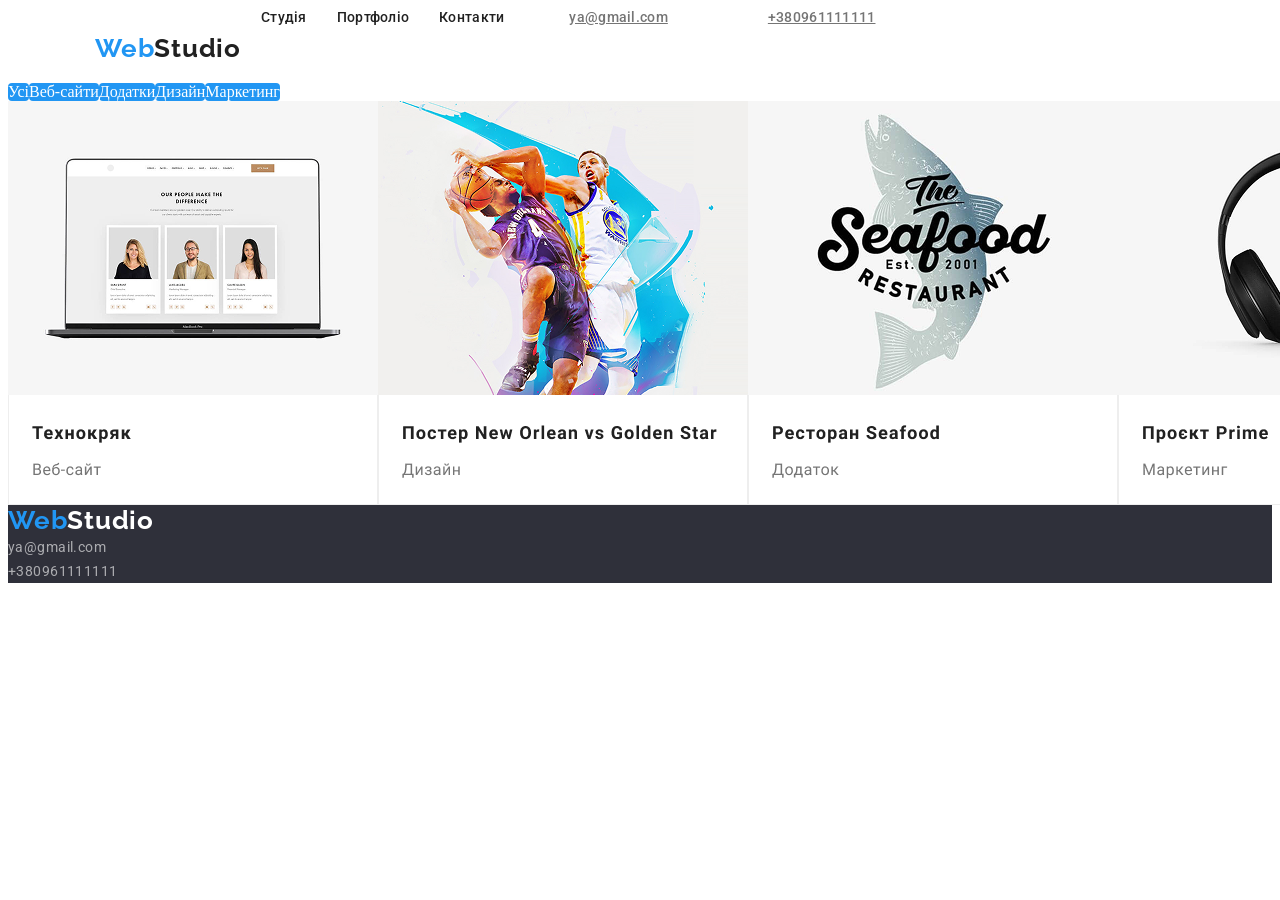
==== portfolio/portfolio.html @ 127a5821 "трохи підправив" ====
<!DOCTYPE html>
<html lang="en">
<head>
    <meta charset="UTF-8">
    <meta name="viewport" content="width=device-width, initial-scale=1.0">
    <title>Portfolio</title>
        <link rel="preconnect" href="https://fonts.googleapis.com">
<link rel="preconnect" href="https://fonts.gstatic.com" crossorigin>
<link href="https://fonts.googleapis.com/css2?family=Raleway:ital,wght@0,100..900;1,100..900&family=Roboto:ital,wght@0,100..900;1,100..900&display=swap" rel="stylesheet">
    <link rel="stylesheet" href="../css/reset.css">
<link rel="stylesheet" href="../css/style.css">
</head>
<body>
    <header class="header">
            <a href="./index.html" class="header-logo"><span class="web">Web</span><span class="studio">Studio</span></a>
    <nav class="navigate">
        <ul class="header_list">
            <li class="header_li"><a href="https://www.youtube.com/watch?v=dQw4w9WgXcQ" class="header_item" target="_blank">Студія</a></li>
            <li class="header_li"><a href="https://www.youtube.com/watch?v=dQw4w9WgXcQ" target="_blank" class="header_item">Портфоліо</a></li>
            <li class="header_li"><a href="https://www.youtube.com/watch?v=dQw4w9WgXcQ" target="_blank" class=" header_item">Контакти</a></li>
        </ul>
        <ul class="contact">
            <li><a href="mailto:ya@gmail.com" class="contact_list">ya@gmail.com</a></li>
            <li><a href="tel:0961111111" class="contact_list">+380961111111</a></li>
        </ul>

    </nav>

    </header>
    <main class="main">
        <section class="port_hero">
            <ul class="main_ul">
                <li class="port_item"><a href="#" class="item_link">Усі</a></li>
                <li class="port_item"><a href="#" class="item_link">Веб-сайти</a></li>
                <li class="port_item"><a href="#" class="item_link">Додатки</a></li>
                <li class="port_item"><a href="#" class="item_link">Дизайн</a></li>
                <li class="port_item"><a href="#" class="item_link">Маркетинг</a></li>
            </ul>
            <ul class="port_ul">
                <li><img src="../css/img/port1.png" alt="laptop"></li>
                <li><img src="../css/img/port2.png" alt="basketball players"></li>
                <li><img src="../css/img/port3.png" alt="logo fish"></li>
                <li><img src="../css/img/port4.png" alt="haedphones"></li>
                <li><img src="../css/img/port5.png" alt="pojectbox"></li>
                <li><img src="../css/img/port6.png" alt="screen"></li>
                <li><img src="../css/img/port7.png" alt="book"></li>
                <li><img src="../css/img/port8.png" alt="projectLAB"></li>
                <li><img src="../css/img/port9.png" alt="laptop"></li>
            </ul>


        </section>
        

    </main>
    <footer class="footer">
        <a href="./index.html" class="footer_logo"><span class="web">Web</span><span class="studi">Studio</span> </a>
        <ul class="footer-contact">
            <li><a href="mailto:ya@gmail.com" class="contact-list">ya@gmail.com</a></li>
            <li><a href="tel:0961111111" class="contact-list">+380961111111</a></li>
        </ul>
    </footer>
</body>
</html>
---- css/style.css ----
:root
{
   --main-text-color: #212121 ;
   --hover-color: #2196F3;
}
.header-logo{
color: var(--main-text-color);
font-family: Raleway;
font-size: 26px;
font-style: normal;
font-weight: 700;
line-height: normal;
letter-spacing: 0.78px;
width: 64.0px;
height: 25.0px;
padding: 1px 6px;
margin: 24px 81px;
}
.web {
  color: #2196f3;
}

.studio {
  color: #212121;
}
.header{
  display: flex;
  border:1cm;
  border-color: #757575;

}
.navigate{
    display: flex;

}
.header_list{
  display: flex;
    justify-content: space-between;
}
.contact{
  display: flex;
}


.header_item{
  color:var(--main-text-color);
font-family: Roboto;
font-size: 14px;
font-style: normal;
font-weight: 500;
line-height: normal;
letter-spacing: 0.28px;
text-decoration: none;
width: 19.0px;
padding: 26px 15px ;


}
.contact_list{
  color: #757575;
font-family: Roboto;
font-size: 14px;
font-style: normal;
font-weight: 500;
line-height: normal;
letter-spacing: 0.28px;
width: 122.0px;
height: 16.0px;
padding:32px 50px 31px ;
}
.hero
{

  background-color: #2F303A ;  
  text-align: center;
  width: 1600.0px;
height: 600.0px;

}
.hero_text
{
color: #FFF;
text-align: center;
font-family: Roboto;
font-size: 44px;
font-style: normal;
font-weight: 900;
line-height: 60px;
letter-spacing: 2.64px;
margin: 0px 452px 0px;
padding-top :200px;

text-transform: uppercase;
}

.hero_button
{
  border-radius: 4px;
background: #2196F3;
box-shadow: 0 4px 4px 0 rgba(0, 0, 0, 0.15);
 background-color: #2196F3 ;
}
.button-text{
  color: #FFF;
text-align: center;
font-family: Roboto;
font-size: 16px;
font-style: normal;
font-weight: 700;
line-height: 30px;
letter-spacing: 0.96px;
}
.gen_text{
  color: var(--main-text-color);
  text-align: center;
font-family: Roboto;
font-size: 36px;
font-style: normal;
font-weight: 700;
line-height: normal;
letter-spacing: 1.08px;

}
.us-img{
  width: 370.0px;
height: 294.0px;

}
.team{
  background: #F5F4FA;
}



.footer{
  background: #2F303A;
}

.contact-list{
  color: var(--main-text-color);
}
.nav_li{
  color: var(--main-text-color);
}
.gen_minitext{
  color: var(--main-text-color);
font-family: Roboto;
font-size: 14px;
font-style: normal;
font-weight: 700;
line-height: normal;
letter-spacing: 0.42px;
text-transform: uppercase;
}
.secondary_minitext{
color: #757575;
font-family: Roboto;
font-size: 14px;
font-style: normal;
font-weight: 400;
line-height: 24px;
letter-spacing: 0.42px;
}
.sec-gen-text{
  color: var(--main-text-color);
text-align: center;
font-family: Roboto;
font-size: 36px;
font-style: normal;
font-weight: 700;
line-height: normal;
letter-spacing: 1.08px;
}
.team-foto{
width: 270.0px;
height: 368.0px;
}
.footer_logo{
  color: #FFF;
font-family: Raleway;
font-size: 26px;
font-style: normal;
font-weight: 700;
line-height: normal;
letter-spacing: 0.78px;
width: 145.0px;
height: 31.0px;
text-decoration: none;
}
.studi{
  color: #FFF;
}
.contact-list{
color: rgba(255, 255, 255, 0.60);
font-family: Roboto;
font-size: 14px;
font-style: normal;
font-weight: 400;
line-height: 24px;
letter-spacing: 0.42px;
width: 136.0px;
height: 21.0px;

}
.main_ul{
  display: flex;

}
.port_item{
border-radius: 4px;
background: #2196F3;
}

.port_ul{
display: flex;
word-wrap: 3;
}
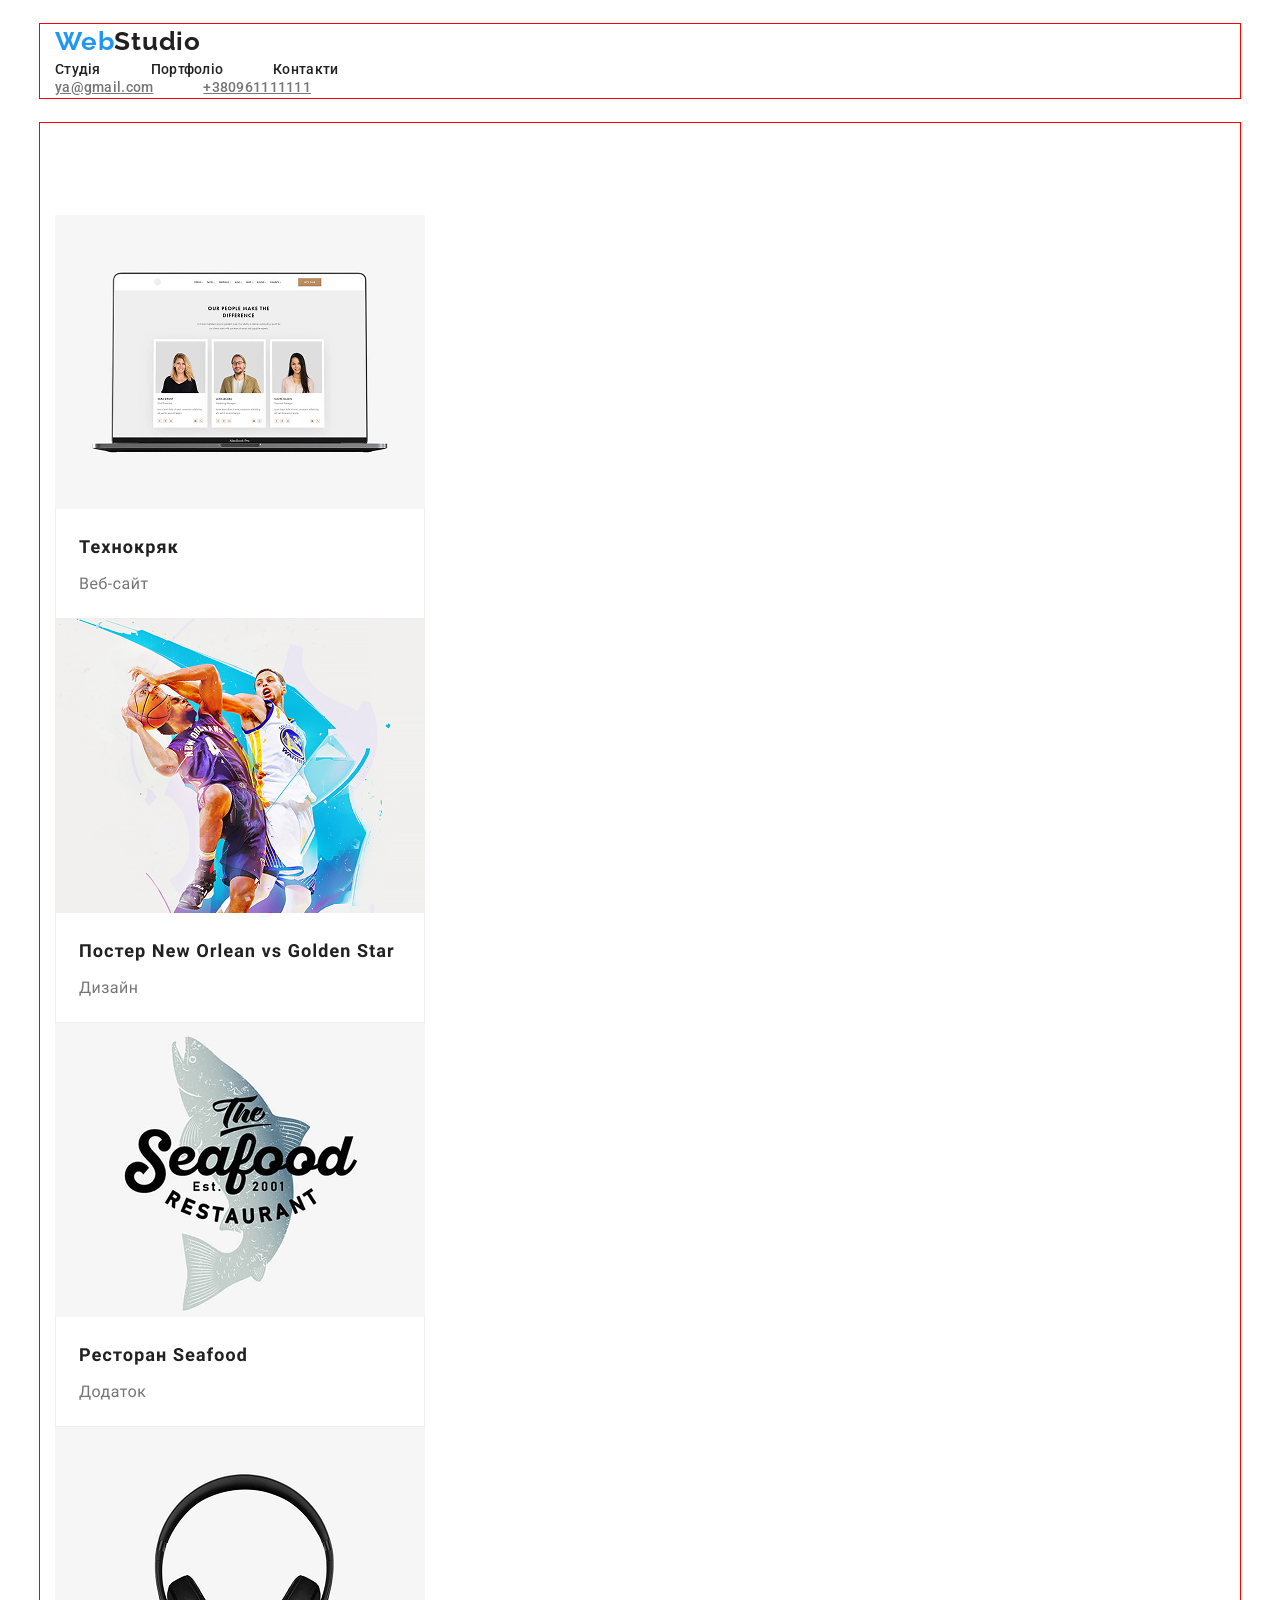
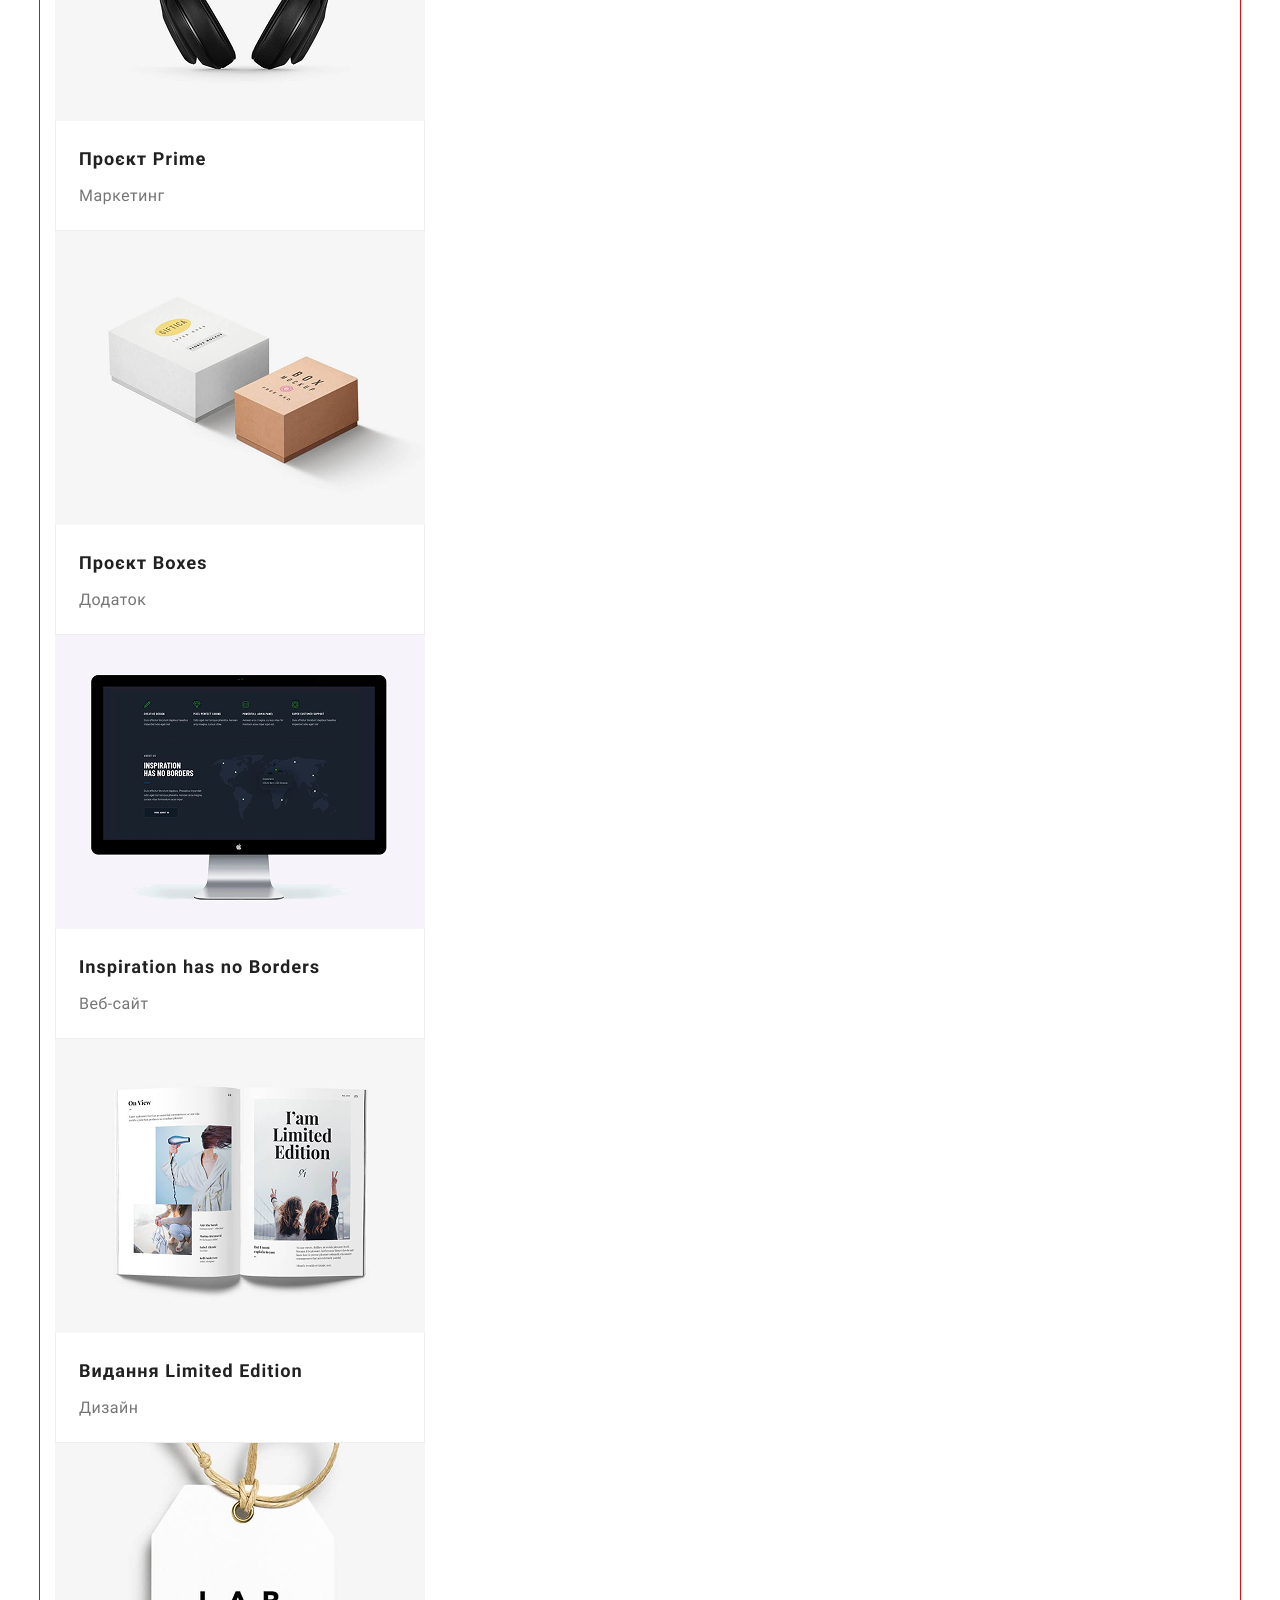
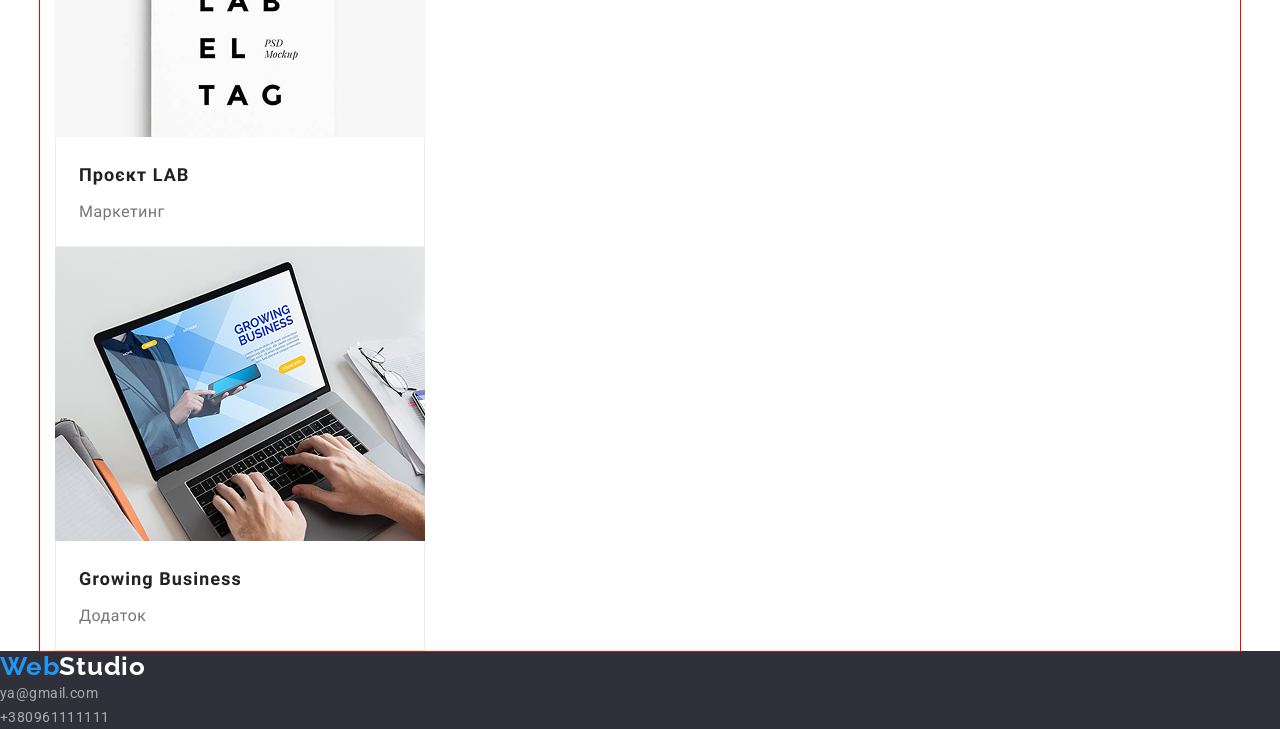
==== commit 0dacaed2: "доробив головний сайт та додав нормалайз" ====
--- a/portfolio/portfolio.html
+++ b/portfolio/portfolio.html
@@ -8,10 +8,12 @@
 <link rel="preconnect" href="https://fonts.gstatic.com" crossorigin>
 <link href="https://fonts.googleapis.com/css2?family=Raleway:ital,wght@0,100..900;1,100..900&family=Roboto:ital,wght@0,100..900;1,100..900&display=swap" rel="stylesheet">
     <link rel="stylesheet" href="../css/reset.css">
+    <link rel="stylesheet" href="../css/normalize.css">
 <link rel="stylesheet" href="../css/style.css">
 </head>
 <body>
-    <header class="header">
+    <header class="header"> 
+    <div class="conteiner">
             <a href="./index.html" class="header-logo"><span class="web">Web</span><span class="studio">Studio</span></a>
     <nav class="navigate">
         <ul class="header_list">
@@ -25,10 +27,13 @@
         </ul>
 
     </nav>
+    </div>
 
     </header>
+   
     <main class="main">
         <section class="port_hero">
+            <div class="conteiner">
             <ul class="main_ul">
                 <li class="port_item"><a href="#" class="item_link">Усі</a></li>
                 <li class="port_item"><a href="#" class="item_link">Веб-сайти</a></li>
@@ -47,7 +52,7 @@
                 <li><img src="../css/img/port8.png" alt="projectLAB"></li>
                 <li><img src="../css/img/port9.png" alt="laptop"></li>
             </ul>
-
+            </div>
 
         </section>
         
--- a/css/style.css
+++ b/css/style.css
@@ -2,138 +2,207 @@
 {
    --main-text-color: #212121 ;
    --hover-color: #2196F3;
+   --addtext-color:#757575;
+   --logo-color:#000;
+   --main-color:#fff;
+   --footer-contact:rgba(255,255,255,0.6);
+   --background-color:#2f303a;
+   --team-background-color:#f5f4fa;
+   --portfolio-line:#ececec;
+
+}
+.conteiner{
+  width: 1200px;
+  padding: 0 15px;
+  margin: 0 auto;
+outline: 1px solid red; 
+}
+.header{
+  padding-top: 24px;
+  padding-bottom: 25px;
+}
+.header-con{
+display: flex;
+align-items: center;
 }
 .header-logo{
 color: var(--main-text-color);
 font-family: Raleway;
 font-size: 26px;
-font-style: normal;
-font-weight: 700;
-line-height: normal;
+font-weight: 700;
+line-height: 1.38;
 letter-spacing: 0.78px;
-width: 64.0px;
-height: 25.0px;
-padding: 1px 6px;
-margin: 24px 81px;
+margin-right: 93px;
+
 }
 .web {
-  color: #2196f3;
+  color: var(--hover-color);
 }
 
 .studio {
-  color: #212121;
-}
-.header{
-  display: flex;
-  border:1cm;
-  border-color: #757575;
-
-}
-.navigate{
-    display: flex;
-
+  color: var(--main-text-color);
 }
 .header_list{
   display: flex;
-    justify-content: space-between;
+  gap: 50px
+  ;
 }
 .contact{
-  display: flex;
-}
-
-
+  margin-left: auto;
+}
 .header_item{
   color:var(--main-text-color);
 font-family: Roboto;
 font-size: 14px;
-font-style: normal;
 font-weight: 500;
-line-height: normal;
+line-height: 1.14;
 letter-spacing: 0.28px;
 text-decoration: none;
-width: 19.0px;
-padding: 26px 15px ;
-
-
-}
+ ;
+}
+.header_item:hover{
+  color:var(--hover-color)
+}
+.contact{
+  display: flex;
+  gap: 50px;
+}
+
 .contact_list{
-  color: #757575;
-font-family: Roboto;
-font-size: 14px;
-font-style: normal;
+  color: var(--addtext-color);
+font-family: Roboto;
+font-size: 14px;
 font-weight: 500;
-line-height: normal;
+line-height: 1.38;
 letter-spacing: 0.28px;
-width: 122.0px;
-height: 16.0px;
-padding:32px 50px 31px ;
+}
+.contact_list:hover{
+color:var(--hover-color)
 }
 .hero
 {
-
-  background-color: #2F303A ;  
+  background-color: var(--background-color) ;  
+  padding-bottom: 200px  ;
+  padding-top: 200px; 
   text-align: center;
-  width: 1600.0px;
-height: 600.0px;
-
 }
 .hero_text
 {
-color: #FFF;
+color: var(--main-color);
+font-family: Roboto;
+font-size: 44px; 
+font-weight: 900;
+line-height: 1.36;
+letter-spacing: 2.64px;
+width: 696px;
+text-transform: uppercase;
+margin-bottom: 30px;
+margin-left: auto;
+margin-right: auto;
+}
+
+.hero_button
+{
+  font-weight: 900;
+  color: var(--main-color);
+  border-radius: 4px;
+background: var(--hover-color);
+box-shadow: 0 4px 4px 0 rgba(0, 0, 0, 0.15);
+ background-color: var(--hover-color);
+ padding: 10px 32px;
+ 
+}
+.button-text{
+  color: var(--main-color);
 text-align: center;
 font-family: Roboto;
-font-size: 44px;
-font-style: normal;
+font-size: 16px;
+font-style: 1.87;
 font-weight: 900;
-line-height: 60px;
-letter-spacing: 2.64px;
-margin: 0px 452px 0px;
-padding-top :200px;
-
-text-transform: uppercase;
-}
-
-.hero_button
-{
-  border-radius: 4px;
-background: #2196F3;
-box-shadow: 0 4px 4px 0 rgba(0, 0, 0, 0.15);
- background-color: #2196F3 ;
-}
-.button-text{
-  color: #FFF;
-text-align: center;
-font-family: Roboto;
-font-size: 16px;
-font-style: normal;
-font-weight: 700;
 line-height: 30px;
 letter-spacing: 0.96px;
 }
+.us .conteiner{
+  padding-bottom: 94px;
+  padding-top: 94px;
+}
+.us_minitext{
+  display: flex;
+  gap: 30px;
+
+}
+.gen_minitext{
+  color: var(--main-text-color);
+font-family: Roboto;
+font-size: 14px;
+font-weight: 700;
+line-height: 1.14;
+letter-spacing: 0.42px;
+text-transform: uppercase;
+margin-bottom: 10px;
+}
+.about .conteiner{
+  padding-top: 94px;
+  padding-bottom: 94px;
+  text-align: center;
+  font-weight: 700;
+  
+}
 .gen_text{
+  
   color: var(--main-text-color);
   text-align: center;
 font-family: Roboto;
 font-size: 36px;
-font-style: normal;
 font-weight: 700;
 line-height: normal;
 letter-spacing: 1.08px;
 
+} 
+.us-list{
+  display: flex;
+    flex-wrap: wrap ;
+    gap: 30px;
 }
 .us-img{
+  margin-top: 50px;
   width: 370.0px;
 height: 294.0px;
-
+}
+
+.team .conteiner{
+  padding-top: 94px;
+  padding-bottom: 94px;
+}
+.sec-gen-text{
+  color: var(--main-text-color);
+text-align: center;
+font-family: Roboto;
+font-size: 36px;
+font-weight: 700;
+line-height: normal;
+letter-spacing: 1.08px;
 }
 .team{
-  background: #F5F4FA;
-}
-
-
-
+  background: var(--team-background-color);
+}
+.team-ul{
+  display: flex;
+  gap: 30px;
+}
+.team-foto{
+  margin-top: 50px;
+width: 270.0px;
+height: 368.0px;
+}
+
+.footer .conteiner{
+  padding-top: 60px;
+  padding-bottom: 60px;
+
+}
 .footer{
-  background: #2F303A;
+  background: var(--background-color);
 }
 
 .contact-list{
@@ -142,18 +211,9 @@
 .nav_li{
   color: var(--main-text-color);
 }
-.gen_minitext{
-  color: var(--main-text-color);
-font-family: Roboto;
-font-size: 14px;
-font-style: normal;
-font-weight: 700;
-line-height: normal;
-letter-spacing: 0.42px;
-text-transform: uppercase;
-}
+
 .secondary_minitext{
-color: #757575;
+color: var(--addtext-color);
 font-family: Roboto;
 font-size: 14px;
 font-style: normal;
@@ -161,57 +221,32 @@
 line-height: 24px;
 letter-spacing: 0.42px;
 }
-.sec-gen-text{
-  color: var(--main-text-color);
-text-align: center;
-font-family: Roboto;
-font-size: 36px;
-font-style: normal;
-font-weight: 700;
-line-height: normal;
-letter-spacing: 1.08px;
-}
-.team-foto{
-width: 270.0px;
-height: 368.0px;
-}
+
+
 .footer_logo{
-  color: #FFF;
+  color: var(--main-color);
 font-family: Raleway;
 font-size: 26px;
-font-style: normal;
 font-weight: 700;
 line-height: normal;
 letter-spacing: 0.78px;
-width: 145.0px;
-height: 31.0px;
 text-decoration: none;
+margin-top: 60px;
+margin-bottom: 20 ;
 }
 .studi{
-  color: #FFF;
+  color: var(--main-color);
 }
 .contact-list{
-color: rgba(255, 255, 255, 0.60);
-font-family: Roboto;
-font-size: 14px;
-font-style: normal;
+color: var(--footer-contact);
+font-family: Roboto;
+font-size: 14px;
 font-weight: 400;
 line-height: 24px;
 letter-spacing: 0.42px;
-width: 136.0px;
-height: 21.0px;
-
-}
-.main_ul{
-  display: flex;
-
-}
-.port_item{
-border-radius: 4px;
-background: #2196F3;
-}
-
-.port_ul{
-display: flex;
-word-wrap: 3;
-}
+
+}
+.contact-list:first-child{
+  margin-top: 20px;
+}
+
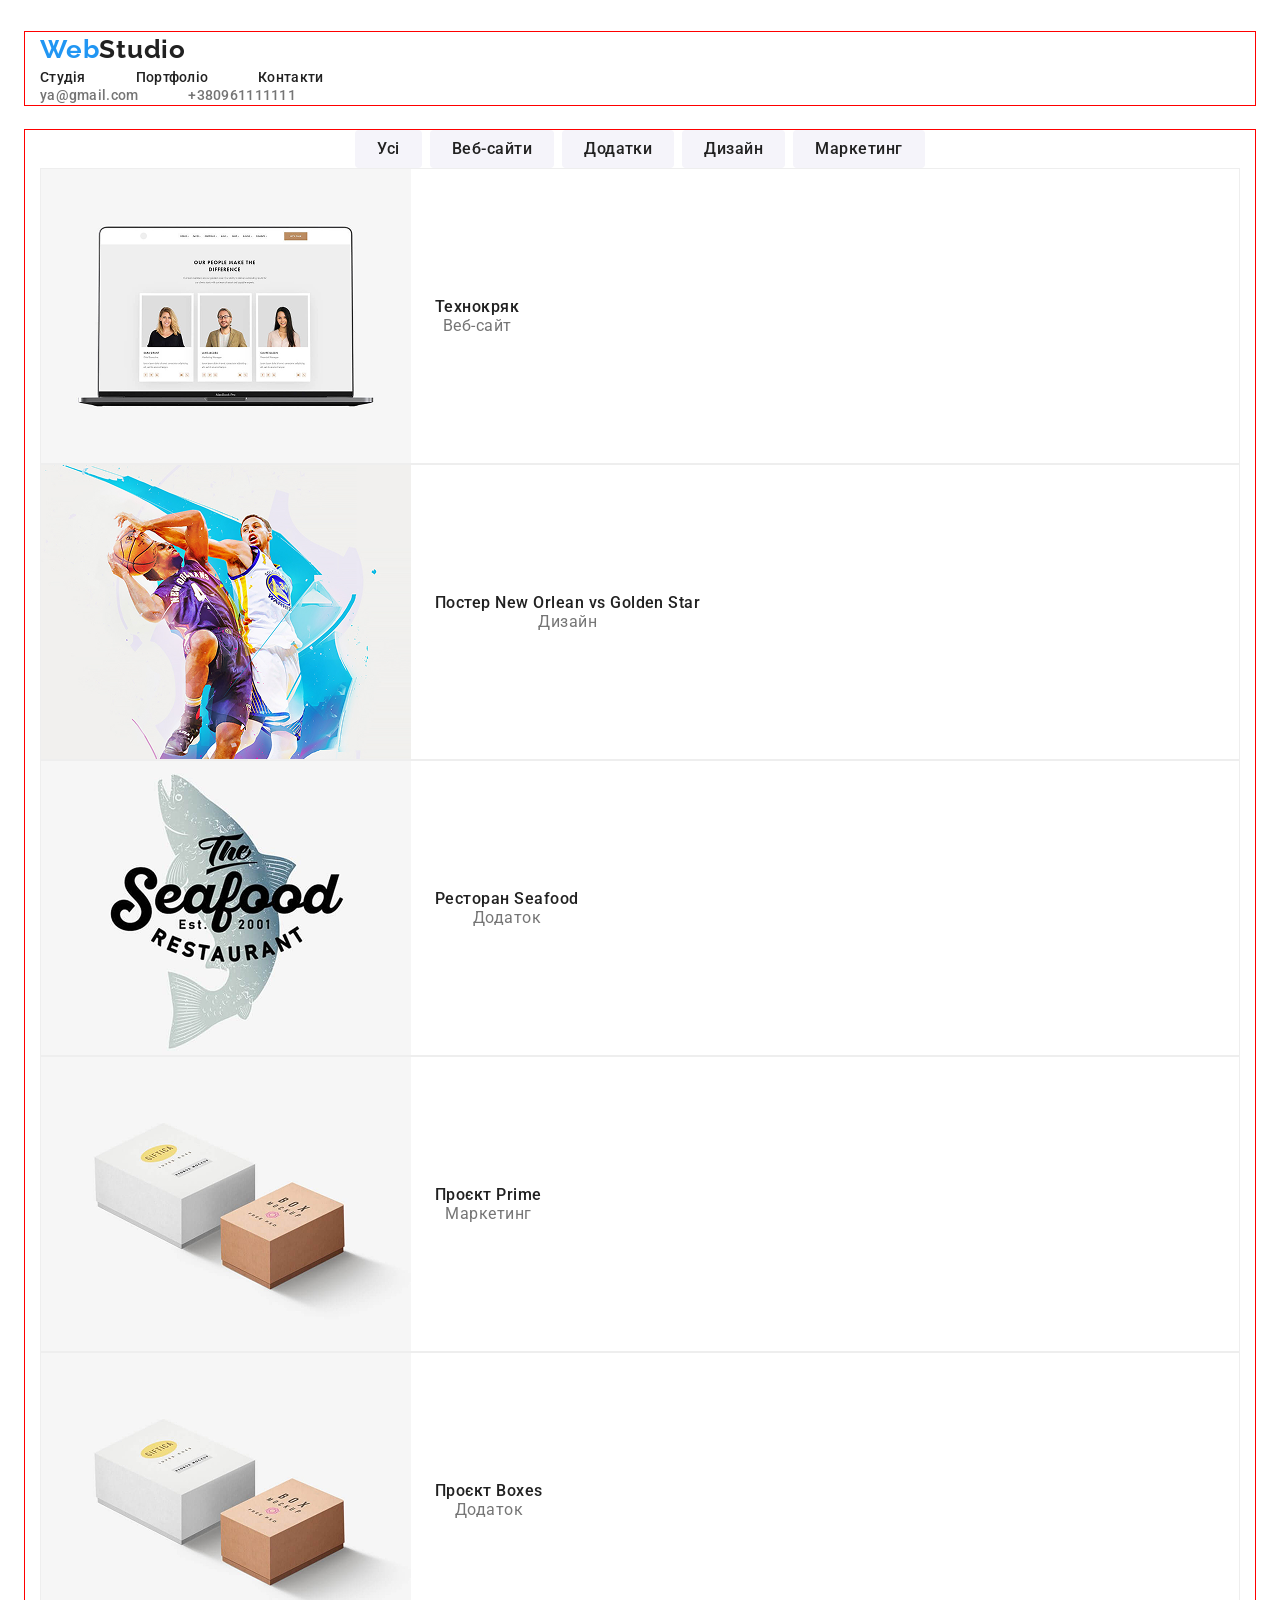
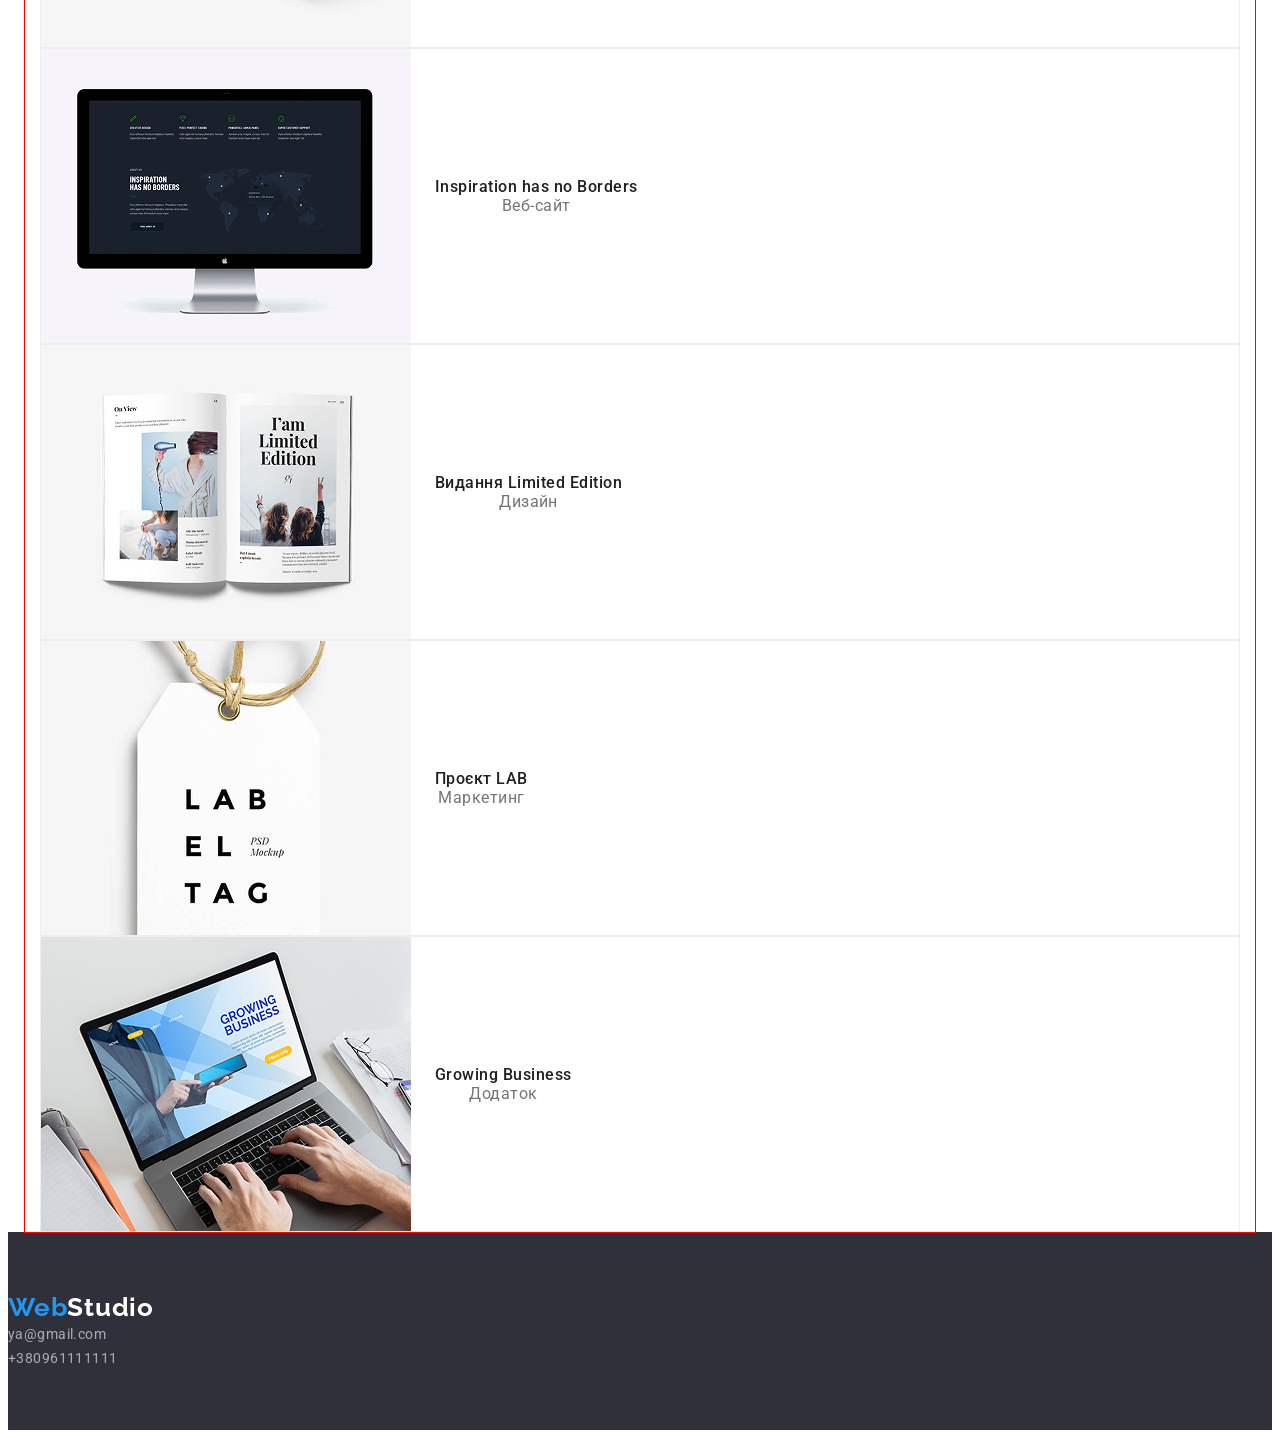
==== commit 45278cd7: "почав робити  портфоліо" ====
--- a/portfolio/portfolio.html
+++ b/portfolio/portfolio.html
@@ -17,7 +17,7 @@
             <a href="./index.html" class="header-logo"><span class="web">Web</span><span class="studio">Studio</span></a>
     <nav class="navigate">
         <ul class="header_list">
-            <li class="header_li"><a href="https://www.youtube.com/watch?v=dQw4w9WgXcQ" class="header_item" target="_blank">Студія</a></li>
+            <li class="header_li"><a href="../index.html" class="header_item" target="_blank">Студія</a></li>
             <li class="header_li"><a href="https://www.youtube.com/watch?v=dQw4w9WgXcQ" target="_blank" class="header_item">Портфоліо</a></li>
             <li class="header_li"><a href="https://www.youtube.com/watch?v=dQw4w9WgXcQ" target="_blank" class=" header_item">Контакти</a></li>
         </ul>
@@ -41,19 +41,73 @@
                 <li class="port_item"><a href="#" class="item_link">Дизайн</a></li>
                 <li class="port_item"><a href="#" class="item_link">Маркетинг</a></li>
             </ul>
-            <ul class="port_ul">
-                <li><img src="../css/img/port1.png" alt="laptop"></li>
-                <li><img src="../css/img/port2.png" alt="basketball players"></li>
-                <li><img src="../css/img/port3.png" alt="logo fish"></li>
-                <li><img src="../css/img/port4.png" alt="haedphones"></li>
-                <li><img src="../css/img/port5.png" alt="pojectbox"></li>
-                <li><img src="../css/img/port6.png" alt="screen"></li>
-                <li><img src="../css/img/port7.png" alt="book"></li>
-                <li><img src="../css/img/port8.png" alt="projectLAB"></li>
-                <li><img src="../css/img/port9.png" alt="laptop"></li>
-            </ul>
+            <ul>
+                            <li class="li_foto">
+                    <img src="../css/img/portfirst.png" alt="techocrak" class="port_foto">
+                    <div class="port_team">
+                    <h3 class="team_p">Технокряк </h3>
+                    <p class="p_span">Веб-сайт</p>
+                    </div>
+                </li>
+                                <li class="li_foto">
+                    <img src="../css/img/portsec.png" alt="basketball" class="port_foto">
+                    <div class="port_team">
+                    <h3 class="team_p">Постер New Orlean vs Golden Star </h3>
+                    <p class="p_span">Дизайн</p>
+                    </div>
+                </li>
+                                <li class="li_foto">
+                    <img src="../css/img/portthird.png" alt="resturant" class="port_foto">
+                    <div class="port_team">
+                    <h3 class="team_p">Ресторан Seafood </h3>
+                    <p class="p_span">Додаток</p>
+                    </div>
+                </li>
+                                <li class="li_foto">
+                    <img src="../css/img/portfour.png" alt="headphone" class="port_foto">
+                    <div class="port_team">
+                    <h3 class="team_p">Проєкт Prime </h3>
+                    <p class="p_span">Маркетинг</p>
+                    </div>
+                </li>
+                                <li class="li_foto">
+                    <img src="../css/img/portnine.png" alt="boxes" class="port_foto">
+                    <div class="port_team">
+                    <h3 class="team_p">Проєкт Boxes </h3>
+                    <p class="p_span">Додаток</p>
+                    </div>
+                </li>
+                                <li class="li_foto">
+                    <img src="../css/img/portfifs.png" alt="book" class="port_foto">
+                    <div class="port_team">
+                    <h3 class="team_p">Inspiration has no Borders </h3>
+                    <p class="p_span">Веб-сайт</p>
+                    </div>
+                </li>
+                                <li class="li_foto">
+                    <img src="../css/img/portsix.png" alt="book" class="port_foto">
+                    <div class="port_team">
+                    <h3 class="team_p">Видання Limited Edition</h3>
+                    <p class="p_span">Дизайн</p>
+                    </div>
+                </li>
+                                <li class="li_foto">
+                    <img src="../css/img/portseven.png" alt="tag whis LAB" class="port_foto">
+                    <div class="port_team">
+                    <h3 class="team_p">Проєкт LAB</h3>
+                    <p class="p_span">Маркетинг</p>
+                    </div>
+                </li>
+                                <li class="li_foto">
+                    <img src="../css/img/porteight.png" alt="LAPTOP" class="port_foto">
+                    <div class="port_team">
+                    <h3 class="team_p">Growing Business </h3>
+                    <p class="p_span">Додаток</p>
+                    </div>
+                </li>
+                </ul>
+
             </div>
-
         </section>
         
 
--- a/css/style.css
+++ b/css/style.css
@@ -122,7 +122,7 @@
 line-height: 30px;
 letter-spacing: 0.96px;
 }
-.us .conteiner{
+.us{
   padding-bottom: 94px;
   padding-top: 94px;
 }
@@ -141,7 +141,7 @@
 text-transform: uppercase;
 margin-bottom: 10px;
 }
-.about .conteiner{
+.about{
   padding-top: 94px;
   padding-bottom: 94px;
   text-align: center;
@@ -170,7 +170,7 @@
 height: 294.0px;
 }
 
-.team .conteiner{
+.team{
   padding-top: 94px;
   padding-bottom: 94px;
 }
@@ -189,14 +189,39 @@
 .team-ul{
   display: flex;
   gap: 30px;
+  margin-top: 50px;
 }
 .team-foto{
-  margin-top: 50px;
 width: 270.0px;
-height: 368.0px;
-}
-
-.footer .conteiner{
+height: 260.0px;
+}
+.team_box{
+  padding-bottom: 30px;
+  padding-top: 30px;
+  background-color: var(--main-color);
+}
+.team_p{
+  color: var(--main-text-color);
+text-align: center;
+font-family: Roboto;
+font-size: 16px;
+font-weight: 500;
+line-height: normal;
+letter-spacing: 0.48px;
+}
+.p_span{
+  color: var(--addtext-color);
+text-align: center;
+font-family: Roboto;
+font-size: 16px;
+font-style: normal;
+font-weight: 400;
+line-height: normal;
+letter-spacing: 0.48px;
+
+}
+
+.footer{
   padding-top: 60px;
   padding-bottom: 60px;
 
@@ -237,8 +262,8 @@
 .studi{
   color: var(--main-color);
 }
-.contact-list{
-color: var(--footer-contact);
+.f_span{
+  color: var(--main-color);
 font-family: Roboto;
 font-size: 14px;
 font-weight: 400;
@@ -246,7 +271,59 @@
 letter-spacing: 0.42px;
 
 }
+.contact-list{
+color: var(--footer-contact);
+font-family: Roboto;
+font-size: 14px;
+font-weight: 400;
+line-height: 24px;
+letter-spacing: 0.42px;
+
+}
 .contact-list:first-child{
   margin-top: 20px;
 }
-
+.main_ul{
+  display: flex;
+  gap: 8px;
+  align-items: center;
+  justify-content: center;
+}
+.port_item{
+  background-color: var(--team-background-color);
+  border-radius: 4px;
+  padding: 6px 22px;
+}
+.port_item:hover{
+  background-color:#2196F3;
+  box-shadow: rgba(0, 0, 0, 0.10);
+}
+.item_link{
+  color: var(--main-text-color);
+text-align: center;
+font-family: Roboto;
+font-size: 16px;
+font-style: normal;
+font-weight: 500;
+line-height: 26px;
+letter-spacing: 0.48px;
+
+}
+.item_link:hover{
+  color: var(--main-color);
+}
+.port_foto{
+  
+}
+.li_foto{
+  display: flex;
+  justify-self: normal;
+  align-items: center;
+  border: 1px solid #EEE;
+background: #FFF;
+
+}
+.port_team{
+  padding: 20px 24px;
+  
+}
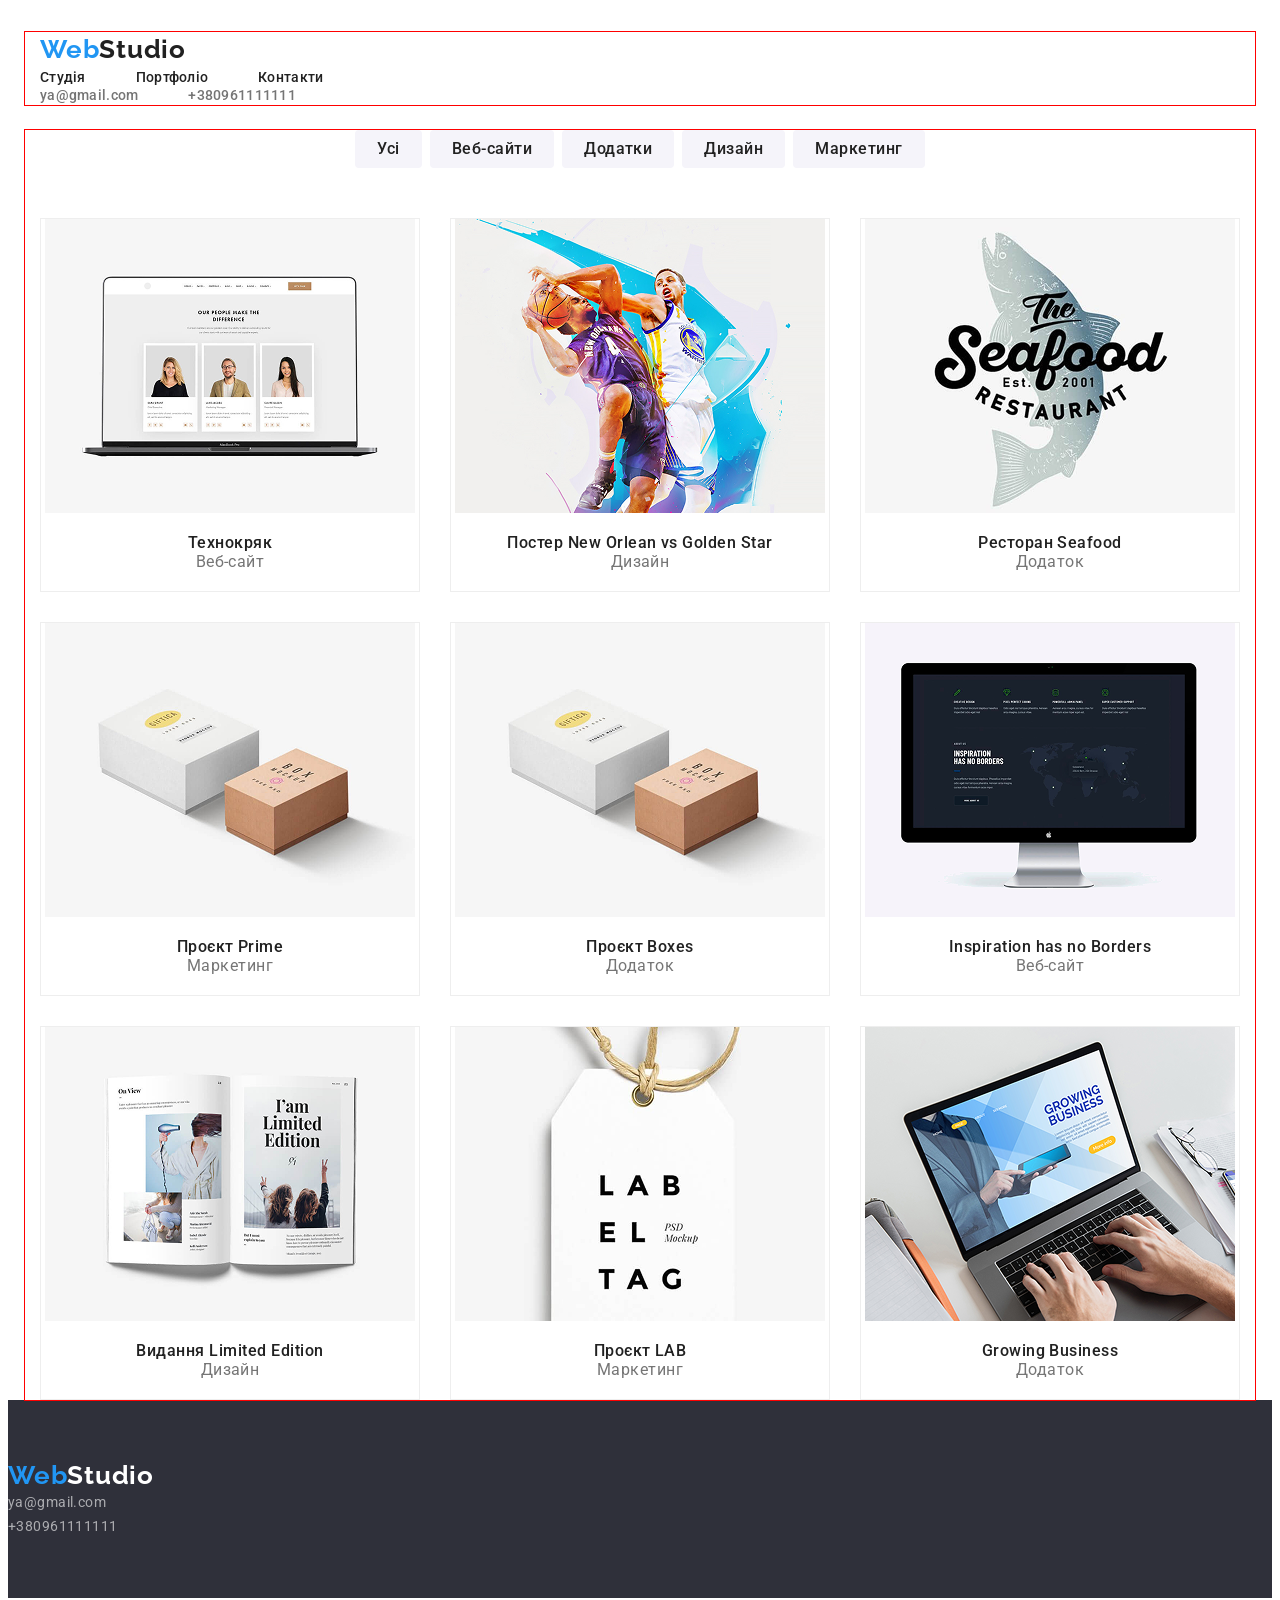
==== commit 4dfe41ac: "дорбив портфоліо" ====
--- a/portfolio/portfolio.html
+++ b/portfolio/portfolio.html
@@ -41,7 +41,7 @@
                 <li class="port_item"><a href="#" class="item_link">Дизайн</a></li>
                 <li class="port_item"><a href="#" class="item_link">Маркетинг</a></li>
             </ul>
-            <ul>
+            <ul class="card_ul">
                             <li class="li_foto">
                     <img src="../css/img/portfirst.png" alt="techocrak" class="port_foto">
                     <div class="port_team">
--- a/css/style.css
+++ b/css/style.css
@@ -271,6 +271,9 @@
 letter-spacing: 0.42px;
 
 }
+.port_hero .container{
+  gap: 34px;
+}
 .contact-list{
 color: var(--footer-contact);
 font-family: Roboto;
@@ -288,6 +291,7 @@
   gap: 8px;
   align-items: center;
   justify-content: center;
+  margin-bottom: 50px;
 }
 .port_item{
   background-color: var(--team-background-color);
@@ -312,18 +316,20 @@
 .item_link:hover{
   color: var(--main-color);
 }
-.port_foto{
-  
-}
+
 .li_foto{
   display: flex;
-  justify-self: normal;
+  flex-direction: column;
   align-items: center;
   border: 1px solid #EEE;
 background: #FFF;
-
 }
 .port_team{
   padding: 20px 24px;
   
-}+}
+.card_ul{
+  display: grid;
+    grid-template-columns: repeat(3, 1fr);
+    gap: 30px;
+  }
